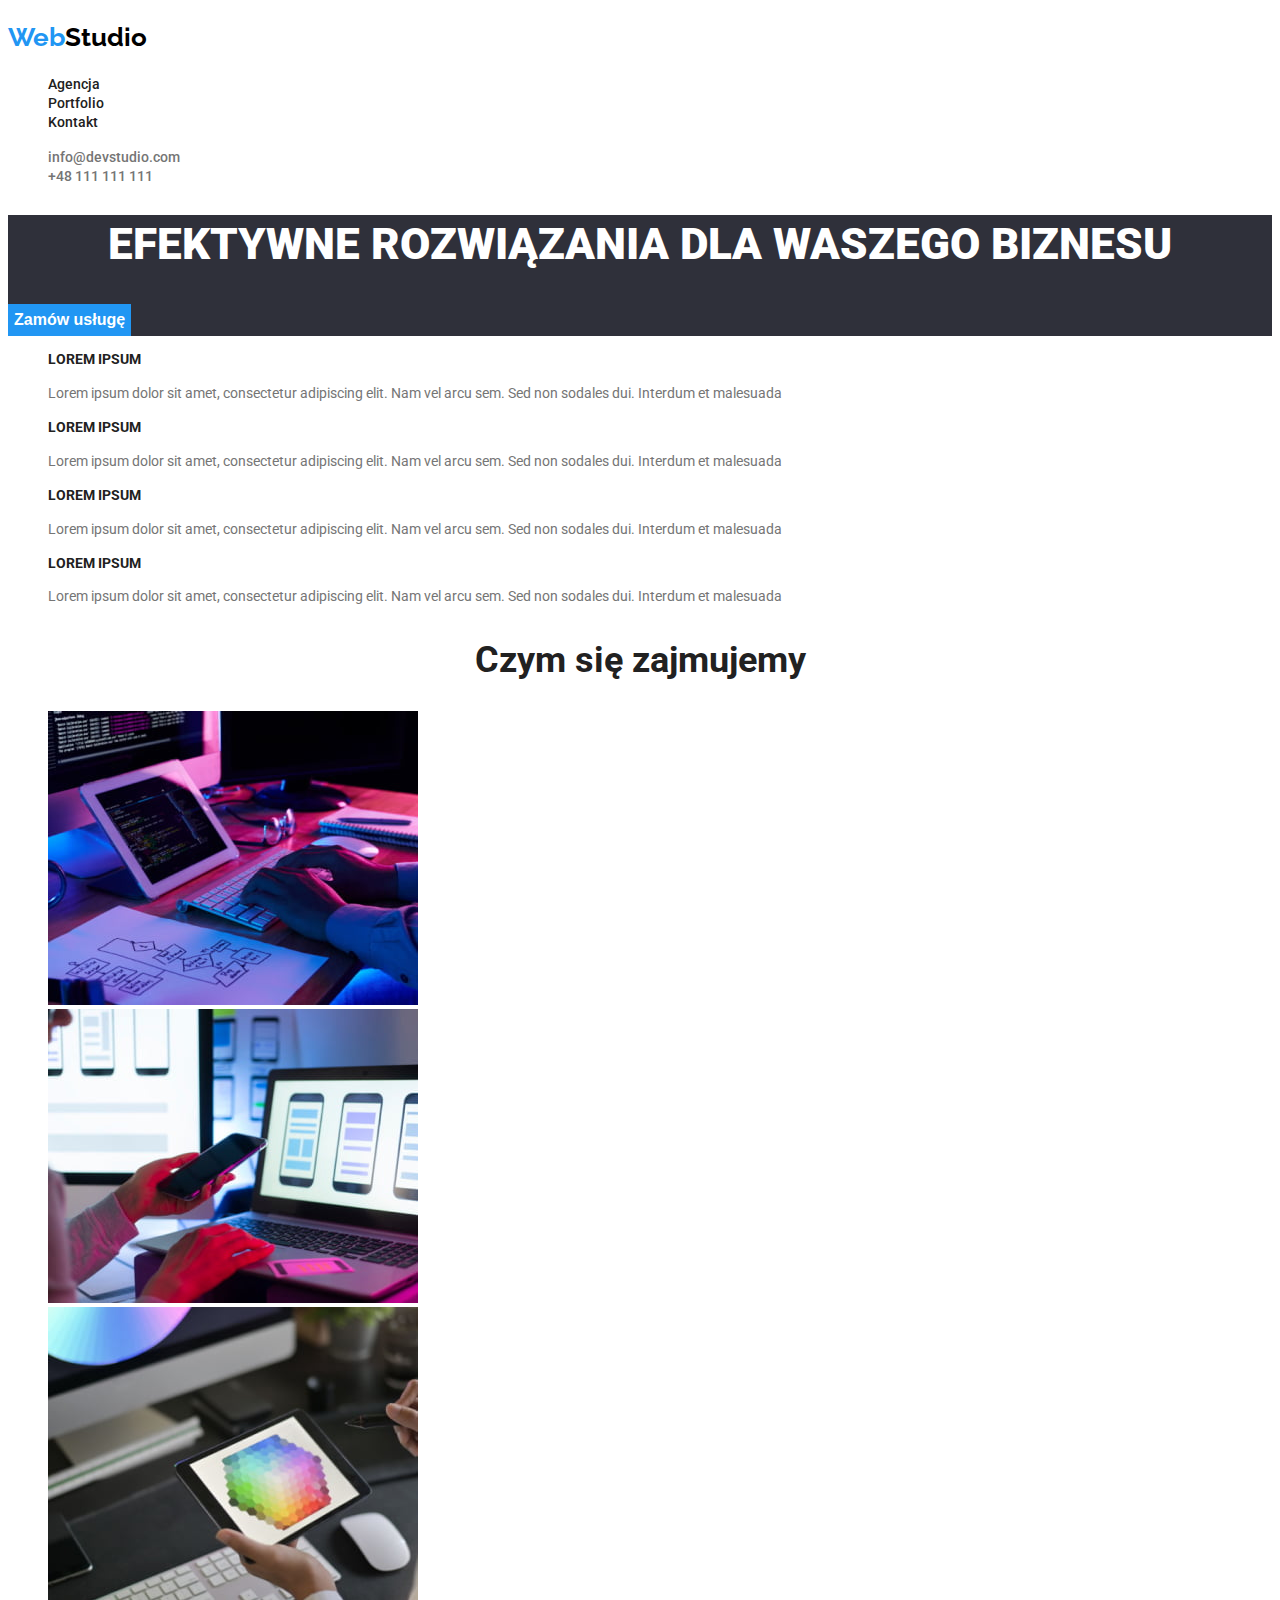
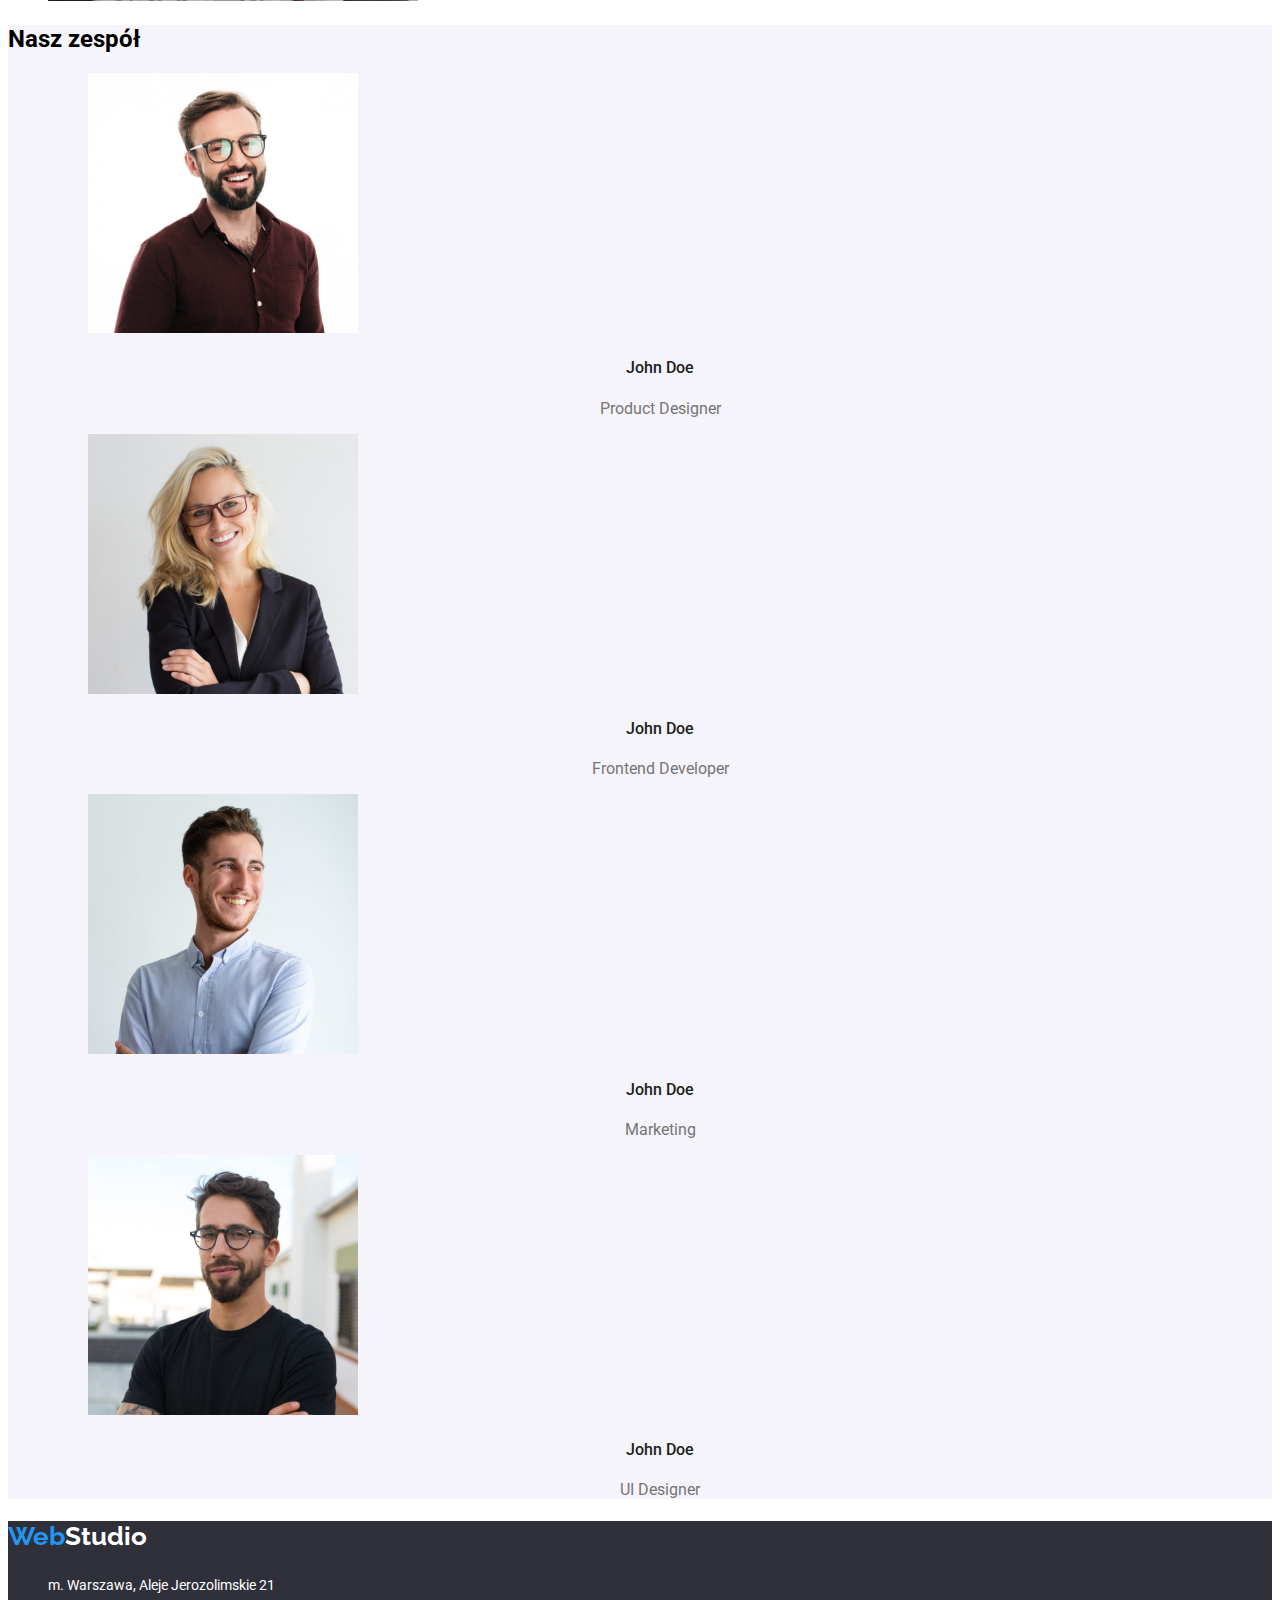
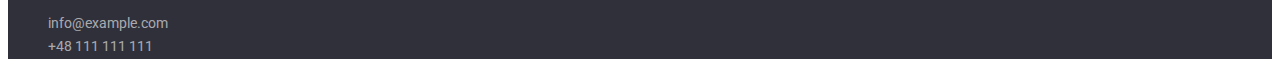
==== index.html @ e63ce758 "start" ====
<!DOCTYPE html>
<html lang="pl">
  <head>
    <meta charset="utf-8" />
    <meta http-equiv="x-ua-compatible" content="ie=edge" />
    <meta name="viewport" content="width=device-width, initial-scale=1.0" />
    <link rel="stylesheet" href="./css/styles.css" />
    <link rel="preconnect" href="https://fonts.googleapis.com" />
    <link rel="preconnect" href="https://fonts.gstatic.com" crossorigin />
    <link
      href="https://fonts.googleapis.com/css2?family=Raleway:wght@700&family=Roboto:ital,wght@0,400;0,500;0,700;0,900;1,400;1,500;1,700;1,900&display=swap"
      rel="stylesheet"
    />
    <title>WebStudio</title>
  </head>

  <body>
    <!-- Header -->
    <header>
      <a class="link" href="https://vigab.github.io/goit-markup-hw-02/">
        <h2 class="web">Web<span class="studio">Studio</span></h2>
      </a>
      <nav>
        <ul>
          <li>
            <a class="link" href="index.html">Agencja</a>
          </li>
          <li>
            <a class="link" href="portfolio.html">Portfolio</a>
          </li>
          <li>
            <a class="link" href="kontakt.html">Kontakt</a>
          </li>
        </ul>
      </nav>
      <ul>
        <li>
          <a class="contact" href="mailto:info@devstudio.com"
            >info@devstudio.com</a
          >
        </li>
        <li><a class="contact" href="tel:+48111111111">+48 111 111 111</a></li>
      </ul>
    </header>
    <main>
      <!-- Section 1 -->
      <section class="section-title">
        <h1 class="title-main">EFEKTYWNE ROZWIĄZANIA DLA WASZEGO BIZNESU</h1>
        <button type="button" class="button-main">
          <span class="button-main-text">Zamów usługę</span>
        </button>
      </section>
      <!-- Section 2 -->
      <section class="section-info">
        <ul>
          <li>
            <h3 class="lorem-title">LOREM IPSUM</h3>
            <p class="lorem-text">
              Lorem ipsum dolor sit amet, consectetur adipiscing elit. Nam vel
              arcu sem. Sed non sodales dui. Interdum et malesuada
            </p>
          </li>
          <li>
            <h3 class="lorem-title">LOREM IPSUM</h3>
            <p class="lorem-text">
              Lorem ipsum dolor sit amet, consectetur adipiscing elit. Nam vel
              arcu sem. Sed non sodales dui. Interdum et malesuada
            </p>
          </li>
          <li>
            <h3 class="lorem-title">LOREM IPSUM</h3>
            <p class="lorem-text">
              Lorem ipsum dolor sit amet, consectetur adipiscing elit. Nam vel
              arcu sem. Sed non sodales dui. Interdum et malesuada
            </p>
          </li>
          <li>
            <h3 class="lorem-title">LOREM IPSUM</h3>
            <p class="lorem-text">
              Lorem ipsum dolor sit amet, consectetur adipiscing elit. Nam vel
              arcu sem. Sed non sodales dui. Interdum et malesuada
            </p>
          </li>
        </ul>
      </section>
      <!-- Section 3 -->
      <section class="what-we-do">
        <h2 class="title-section">Czym się zajmujemy</h2>
        <ul>
          <li>
            <img
              src="./images/1up.jpg"
              alt="praca przy komputerze 1"
              width="370"
              height="294"
            />
          </li>
          <li>
            <img
              src="./images/2up.jpg"
              alt="praca przy komputerze 2"
              width="370"
              height="294"
            />
          </li>
          <li>
            <img
              src="./images/3up.jpg"
              alt="praca przy komputerze 3"
              width="370"
              height="294"
            />
          </li>
        </ul>
      </section>
      <!-- Section 4-->
      <section class="our-team">
        <h2 class="title">Nasz zespół</h2>
        <ul>
          <li>
            <figure>
              <img
                src="./images/1down.jpg"
                alt="praca przy komputerze 1"
                width="270"
                height="260"
              />
              <figcaption>
                <h4 class="name">John Doe</h4>
                <p class="occupation">Product Designer</p>
              </figcaption>
            </figure>
          </li>
          <li>
            <figure>
              <img
                src="./images/2down.jpg"
                alt="praca przy komputerze 2"
                width="270"
                height="260"
              />
              <figcaption>
                <h4 class="name">John Doe</h4>
                <p class="occupation">Frontend Developer</p>
              </figcaption>
            </figure>
          </li>
          <li>
            <figure>
              <img
                src="./images/3down.jpg"
                alt="praca przy komputerze 3"
                width="270"
                height="260"
              />
              <figcaption>
                <h4 class="name">John Doe</h4>
                <p class="occupation">Marketing</p>
              </figcaption>
            </figure>
          </li>
          <li>
            <figure>
              <img
                src="./images/4down.jpg"
                alt="praca przy komputerze 4"
                width="270"
                height="260"
              />
              <figcaption>
                <h4 class="name">John Doe</h4>
                <p class="occupation">UI Designer</p>
              </figcaption>
            </figure>
          </li>
        </ul>
      </section>
    </main>
    <!-- Footer -->
    <footer class="footer">
      <a class="link" href="https://vigab.github.io/goit-markup-hw-02/">
        <h2 class="web-foot">Web<span class="studio-foot">Studio</span></h2>
      </a>
      <address>
        <ul>
          <li>
            <p class="address-foot">m. Warszawa, Aleje Jerozolimskie 21</p>
          </li>
          <li>
            <a class="contact-foot" href="info@example.com">info@example.com</a>
          </li>
          <li>
            <a class="contact-foot" href="tel:+48111111111">+48 111 111 111</a>
          </li>
        </ul>
      </address>
    </footer>
  </body>
</html>
---- css/styles.css ----
/*all*/
body {
    font-family: 'Roboto',
            sans-serif;
    color: black;
}

:root {
    --main-blue: #2196F3;
    --lighter-black: #212121;
    --main-grey: #757575;
    --background-dark: #2F303A;
    --button-grey: #F5F4FA;
    --background-grey: #F5F4FA;

}

ul {
    list-style-type: none;
}


/*Header*/
.web,
.studio {
    font-family: Raleway, sans-serif;
    font-size: 26px;
    font-weight: 700;
    line-height: 1.19;
}

.web {
    color: var(--main-blue);
}

.studio {
    color: black;
}

.link:hover,
.link:focus {
    color: var(--main-blue);
}

.contact:hover,
.contact:focus {
    color: var(--main-blue);
}

.link,
.contact {
    text-decoration: none;
    font-weight: 500;
    font-size: 14px;
    line-height: 1.14;
}

.link {
    color: var(--lighter-black);
}

.contact {
    color: var(--main-grey);
}


/*Sections main page*/

.section-title {
    background-color: var(--background-dark);
}

.our-team {
    background-color: var(--background-grey);
}

.title-main {
    color: white;
    font-size: 44px;
    font-weight: 900;
    text-align: center;
    line-height: 1.36;
}

.button-main {
    background-color: var(--main-blue);
    cursor: pointer;
    border: 0px;
}

.button-main:hover {
    background-color: #2196F3CC;
}

.button-main-text {
    color: white;
    font-size: 16px;
    font-weight: 700;
    text-align: center;
    line-height: 1.875;
}

.lorem-title {
    font-weight: 700;
    font-size: 14px;
    text-transform: uppercase;
    color: var(--lighter-black);
    line-height: 1.14;
}

.lorem-text {
    font-size: 14px;
    color: var(--main-grey);
    line-height: 1.71;
}

.title-section {
    font-size: 36px;
    font-weight: 700;
    text-align: center;
    color: var(--lighter-black);
    line-height: 1.17;
}

.name {
    font-weight: 500;
    font-size: 16px;
    text-align: center;
    color: var(--lighter-black);
    line-height: 1.19;
}

.occupation {
    font-size: 16px;
    text-align: center;
    color: var(--main-grey);
    line-height: 1.19;
}

/* Section portfolio */

.button-portfolio {
    background-color: var(--button-grey);
    cursor: pointer;
    border: 0px;
}

.button-portfolio:hover {
    background-color: var(--main-blue);
}

.button-portfolio-text {
    font-size: 16px;
    font-weight: 500;
    line-height: 1.62;
    color: var(--lighter-black);
    text-align: center;
}

.portfolio-name {
    font-weight: 700;
    font-size: 18px;
    line-height: 2;
    color: var(--lighter-black);
}

.affiliation {
    font-size: 16px;
    line-height: 1.88;
    color: var(--main-grey);
}




/*Footer*/

.footer {
    background-color: var(--background-dark);
}

.web-foot,
.studio-foot {
    font-family: Raleway, sans-serif;
    font-size: 26px;
    font-weight: 700;
    line-height: 1.19;
}

.web-foot {
    color: var(--main-blue);
}

.studio-foot {
    color: white;
}

.address-foot {
    color: white;
}

.contact-foot:hover,
.contact-foot:focus {
    color: var(--main-blue);
}

.contact-foot {
    text-decoration: none;
    color: rgba(255, 255, 255, 0.6);
}

.address-foot,
.contact-foot {
    font-size: 14px;
    line-height: 1.71;
    font-style: normal;
}
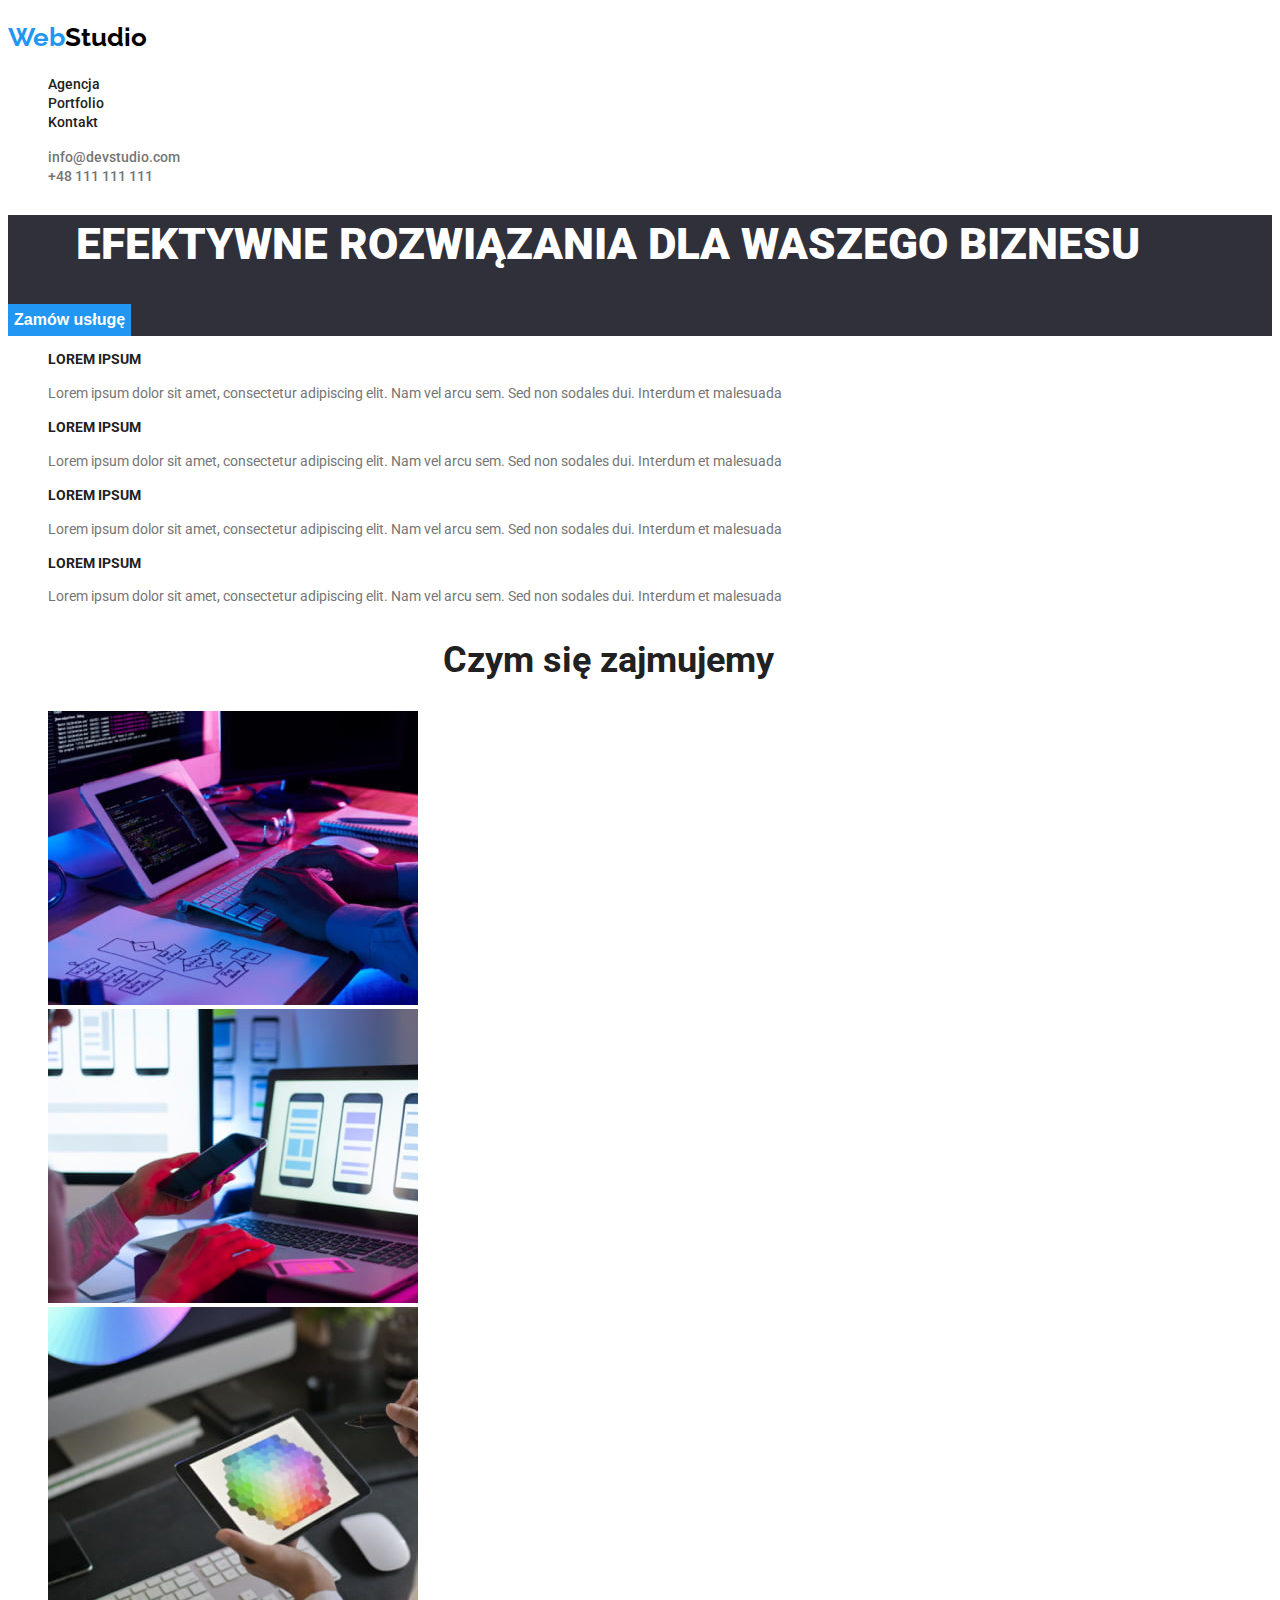
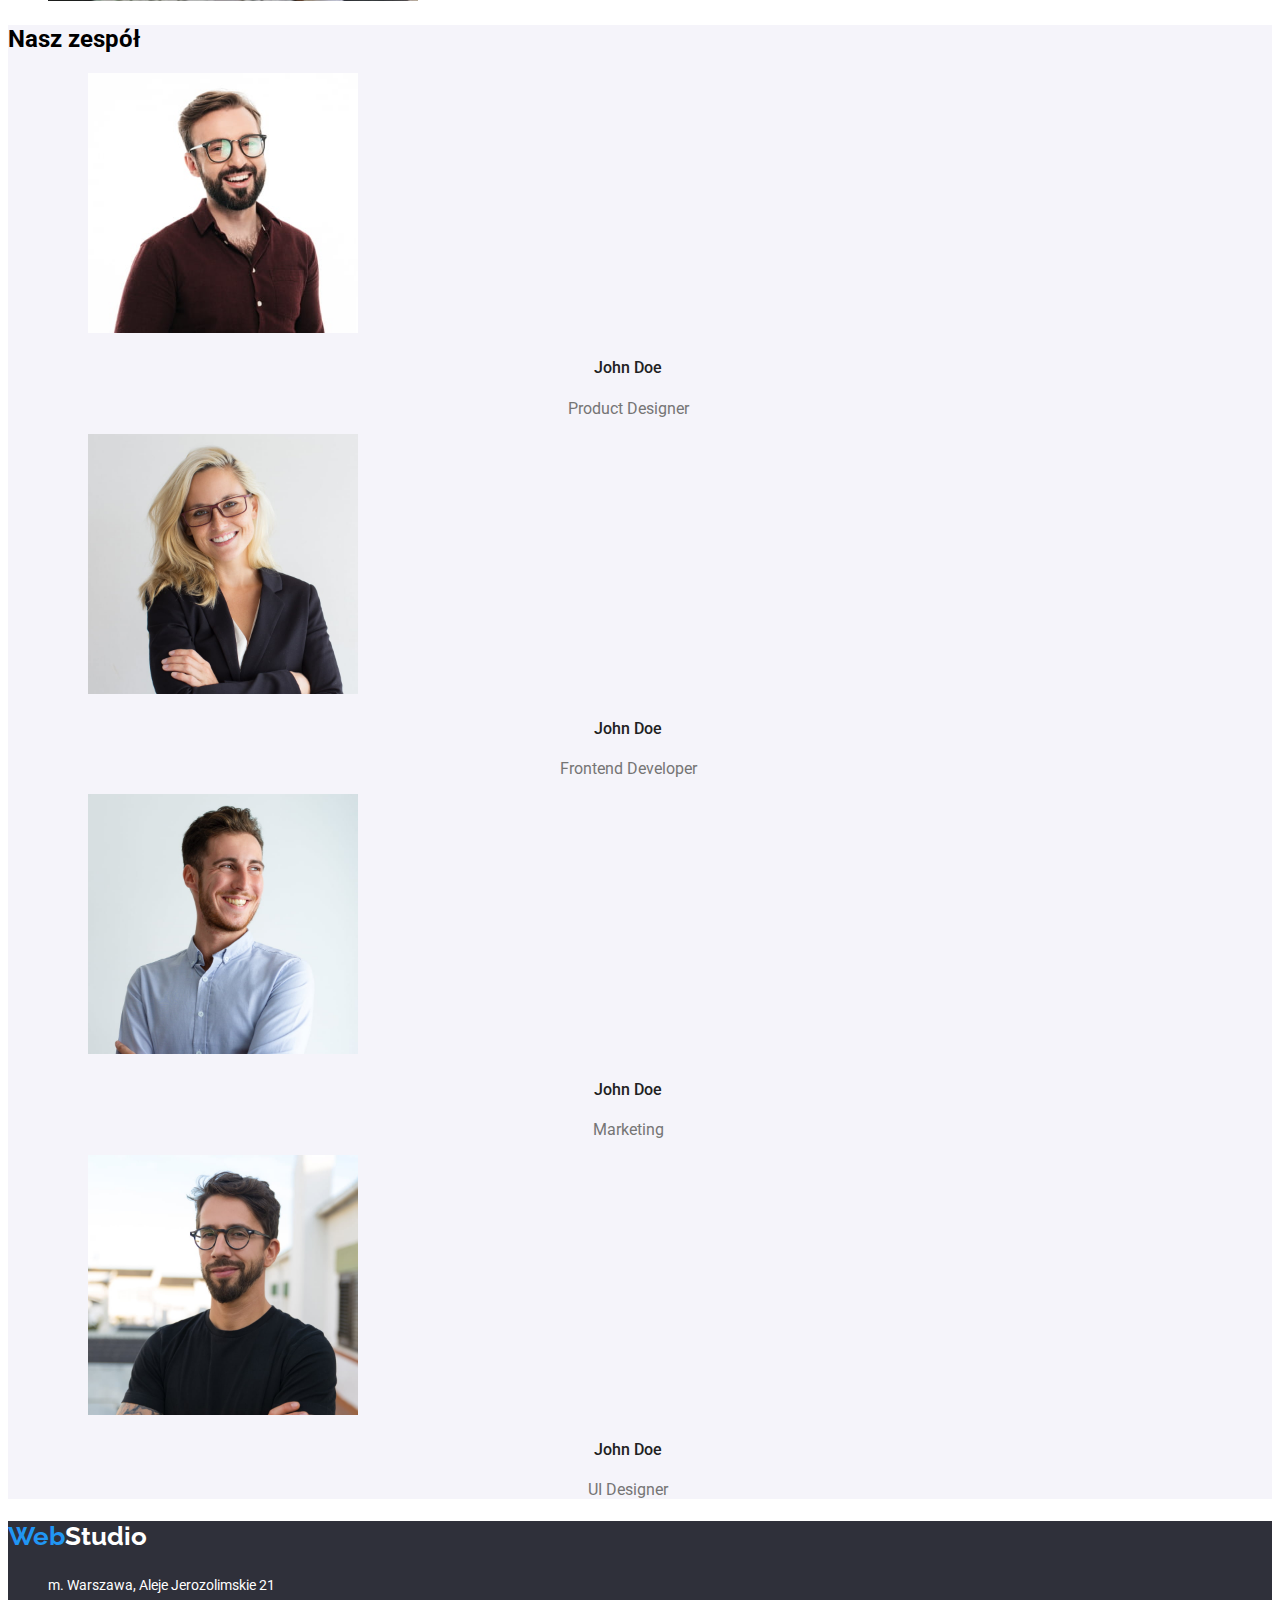
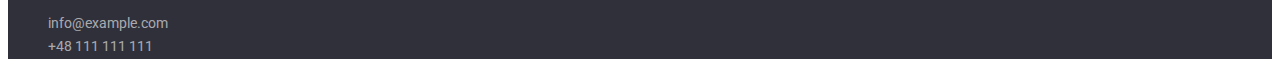
==== commit 51571ef5: "s" ====
--- a/index.html
+++ b/index.html
@@ -16,184 +16,202 @@
 
   <body>
     <!-- Header -->
-    <header>
-      <a class="link" href="https://vigab.github.io/goit-markup-hw-02/">
-        <h2 class="web">Web<span class="studio">Studio</span></h2>
-      </a>
-      <nav>
+    <header class="header">
+      <div class="container">
+        <a class="link" href="https://vigab.github.io/goit-markup-hw-03/">
+          <h2 class="web">Web<span class="studio">Studio</span></h2>
+        </a>
+        <nav class="navigation">
+          <ul>
+            <li>
+              <a class="link" href="index.html">Agencja</a>
+            </li>
+            <li>
+              <a class="link" href="portfolio.html">Portfolio</a>
+            </li>
+            <li>
+              <a class="link" href="kontakt.html">Kontakt</a>
+            </li>
+          </ul>
+        </nav>
         <ul>
           <li>
-            <a class="link" href="index.html">Agencja</a>
+            <a class="contact" href="mailto:info@devstudio.com"
+              >info@devstudio.com</a
+            >
           </li>
           <li>
-            <a class="link" href="portfolio.html">Portfolio</a>
-          </li>
-          <li>
-            <a class="link" href="kontakt.html">Kontakt</a>
+            <a class="contact" href="tel:+48111111111">+48 111 111 111</a>
           </li>
         </ul>
-      </nav>
-      <ul>
-        <li>
-          <a class="contact" href="mailto:info@devstudio.com"
-            >info@devstudio.com</a
-          >
-        </li>
-        <li><a class="contact" href="tel:+48111111111">+48 111 111 111</a></li>
-      </ul>
+      </div>
     </header>
     <main>
       <!-- Section 1 -->
-      <section class="section-title">
-        <h1 class="title-main">EFEKTYWNE ROZWIĄZANIA DLA WASZEGO BIZNESU</h1>
-        <button type="button" class="button-main">
-          <span class="button-main-text">Zamów usługę</span>
-        </button>
+      <section class="section-title section">
+        <div class="container">
+          <h1 class="title-main">EFEKTYWNE ROZWIĄZANIA DLA WASZEGO BIZNESU</h1>
+          <button type="button" class="button-main">
+            <span class="button-main-text">Zamów usługę</span>
+          </button>
+        </div>
       </section>
       <!-- Section 2 -->
-      <section class="section-info">
-        <ul>
-          <li>
-            <h3 class="lorem-title">LOREM IPSUM</h3>
-            <p class="lorem-text">
-              Lorem ipsum dolor sit amet, consectetur adipiscing elit. Nam vel
-              arcu sem. Sed non sodales dui. Interdum et malesuada
-            </p>
-          </li>
-          <li>
-            <h3 class="lorem-title">LOREM IPSUM</h3>
-            <p class="lorem-text">
-              Lorem ipsum dolor sit amet, consectetur adipiscing elit. Nam vel
-              arcu sem. Sed non sodales dui. Interdum et malesuada
-            </p>
-          </li>
-          <li>
-            <h3 class="lorem-title">LOREM IPSUM</h3>
-            <p class="lorem-text">
-              Lorem ipsum dolor sit amet, consectetur adipiscing elit. Nam vel
-              arcu sem. Sed non sodales dui. Interdum et malesuada
-            </p>
-          </li>
-          <li>
-            <h3 class="lorem-title">LOREM IPSUM</h3>
-            <p class="lorem-text">
-              Lorem ipsum dolor sit amet, consectetur adipiscing elit. Nam vel
-              arcu sem. Sed non sodales dui. Interdum et malesuada
-            </p>
-          </li>
-        </ul>
+      <section class="section-info section">
+        <div class="container">
+          <ul>
+            <li>
+              <h3 class="lorem-title">LOREM IPSUM</h3>
+              <p class="lorem-text">
+                Lorem ipsum dolor sit amet, consectetur adipiscing elit. Nam vel
+                arcu sem. Sed non sodales dui. Interdum et malesuada
+              </p>
+            </li>
+            <li>
+              <h3 class="lorem-title">LOREM IPSUM</h3>
+              <p class="lorem-text">
+                Lorem ipsum dolor sit amet, consectetur adipiscing elit. Nam vel
+                arcu sem. Sed non sodales dui. Interdum et malesuada
+              </p>
+            </li>
+            <li>
+              <h3 class="lorem-title">LOREM IPSUM</h3>
+              <p class="lorem-text">
+                Lorem ipsum dolor sit amet, consectetur adipiscing elit. Nam vel
+                arcu sem. Sed non sodales dui. Interdum et malesuada
+              </p>
+            </li>
+            <li>
+              <h3 class="lorem-title">LOREM IPSUM</h3>
+              <p class="lorem-text">
+                Lorem ipsum dolor sit amet, consectetur adipiscing elit. Nam vel
+                arcu sem. Sed non sodales dui. Interdum et malesuada
+              </p>
+            </li>
+          </ul>
+        </div>
       </section>
       <!-- Section 3 -->
-      <section class="what-we-do">
-        <h2 class="title-section">Czym się zajmujemy</h2>
-        <ul>
-          <li>
-            <img
-              src="./images/1up.jpg"
-              alt="praca przy komputerze 1"
-              width="370"
-              height="294"
-            />
-          </li>
-          <li>
-            <img
-              src="./images/2up.jpg"
-              alt="praca przy komputerze 2"
-              width="370"
-              height="294"
-            />
-          </li>
-          <li>
-            <img
-              src="./images/3up.jpg"
-              alt="praca przy komputerze 3"
-              width="370"
-              height="294"
-            />
-          </li>
-        </ul>
+      <section class="what-we-do section">
+        <div class="container">
+          <h2 class="title-section">Czym się zajmujemy</h2>
+          <ul>
+            <li>
+              <img
+                src="./images/1up.jpg"
+                alt="praca przy komputerze 1"
+                width="370"
+                height="294"
+              />
+            </li>
+            <li>
+              <img
+                src="./images/2up.jpg"
+                alt="praca przy komputerze 2"
+                width="370"
+                height="294"
+              />
+            </li>
+            <li>
+              <img
+                src="./images/3up.jpg"
+                alt="praca przy komputerze 3"
+                width="370"
+                height="294"
+              />
+            </li>
+          </ul>
+        </div>
       </section>
       <!-- Section 4-->
-      <section class="our-team">
-        <h2 class="title">Nasz zespół</h2>
-        <ul>
-          <li>
-            <figure>
-              <img
-                src="./images/1down.jpg"
-                alt="praca przy komputerze 1"
-                width="270"
-                height="260"
-              />
-              <figcaption>
-                <h4 class="name">John Doe</h4>
-                <p class="occupation">Product Designer</p>
-              </figcaption>
-            </figure>
-          </li>
-          <li>
-            <figure>
-              <img
-                src="./images/2down.jpg"
-                alt="praca przy komputerze 2"
-                width="270"
-                height="260"
-              />
-              <figcaption>
-                <h4 class="name">John Doe</h4>
-                <p class="occupation">Frontend Developer</p>
-              </figcaption>
-            </figure>
-          </li>
-          <li>
-            <figure>
-              <img
-                src="./images/3down.jpg"
-                alt="praca przy komputerze 3"
-                width="270"
-                height="260"
-              />
-              <figcaption>
-                <h4 class="name">John Doe</h4>
-                <p class="occupation">Marketing</p>
-              </figcaption>
-            </figure>
-          </li>
-          <li>
-            <figure>
-              <img
-                src="./images/4down.jpg"
-                alt="praca przy komputerze 4"
-                width="270"
-                height="260"
-              />
-              <figcaption>
-                <h4 class="name">John Doe</h4>
-                <p class="occupation">UI Designer</p>
-              </figcaption>
-            </figure>
-          </li>
-        </ul>
+      <section class="our-team section">
+        <div class="container">
+          <h2 class="title">Nasz zespół</h2>
+          <ul>
+            <li>
+              <figure>
+                <img
+                  src="./images/1down.jpg"
+                  alt="praca przy komputerze 1"
+                  width="270"
+                  height="260"
+                />
+                <figcaption>
+                  <h4 class="name">John Doe</h4>
+                  <p class="occupation">Product Designer</p>
+                </figcaption>
+              </figure>
+            </li>
+            <li>
+              <figure>
+                <img
+                  src="./images/2down.jpg"
+                  alt="praca przy komputerze 2"
+                  width="270"
+                  height="260"
+                />
+                <figcaption>
+                  <h4 class="name">John Doe</h4>
+                  <p class="occupation">Frontend Developer</p>
+                </figcaption>
+              </figure>
+            </li>
+            <li>
+              <figure>
+                <img
+                  src="./images/3down.jpg"
+                  alt="praca przy komputerze 3"
+                  width="270"
+                  height="260"
+                />
+                <figcaption>
+                  <h4 class="name">John Doe</h4>
+                  <p class="occupation">Marketing</p>
+                </figcaption>
+              </figure>
+            </li>
+            <li>
+              <figure>
+                <img
+                  src="./images/4down.jpg"
+                  alt="praca przy komputerze 4"
+                  width="270"
+                  height="260"
+                />
+                <figcaption>
+                  <h4 class="name">John Doe</h4>
+                  <p class="occupation">UI Designer</p>
+                </figcaption>
+              </figure>
+            </li>
+          </ul>
+        </div>
       </section>
     </main>
     <!-- Footer -->
     <footer class="footer">
-      <a class="link" href="https://vigab.github.io/goit-markup-hw-02/">
-        <h2 class="web-foot">Web<span class="studio-foot">Studio</span></h2>
-      </a>
-      <address>
-        <ul>
-          <li>
-            <p class="address-foot">m. Warszawa, Aleje Jerozolimskie 21</p>
-          </li>
-          <li>
-            <a class="contact-foot" href="info@example.com">info@example.com</a>
-          </li>
-          <li>
-            <a class="contact-foot" href="tel:+48111111111">+48 111 111 111</a>
-          </li>
-        </ul>
-      </address>
+      <div class="container">
+        <a class="link" href="https://vigab.github.io/goit-markup-hw-03/">
+          <h2 class="web-foot">Web<span class="studio-foot">Studio</span></h2>
+        </a>
+        <address>
+          <ul>
+            <li>
+              <p class="address-foot">m. Warszawa, Aleje Jerozolimskie 21</p>
+            </li>
+            <li>
+              <a class="contact-foot" href="info@example.com"
+                >info@example.com</a
+              >
+            </li>
+            <li>
+              <a class="contact-foot" href="tel:+48111111111"
+                >+48 111 111 111</a
+              >
+            </li>
+          </ul>
+        </address>
+      </div>
     </footer>
   </body>
 </html>
--- a/css/styles.css
+++ b/css/styles.css
@@ -19,6 +19,9 @@
     list-style-type: none;
 }
 
+.container {
+    width: 1200px;
+}
 
 /*Header*/
 .web,
@@ -92,6 +95,7 @@
     background-color: #2196F3CC;
 }
 
+
 .button-main-text {
     color: white;
     font-size: 16px;
@@ -149,6 +153,10 @@
     background-color: var(--main-blue);
 }
 
+.button-portfolio:hover > span {
+    color: white;
+}
+
 .button-portfolio-text {
     font-size: 16px;
     font-weight: 500;
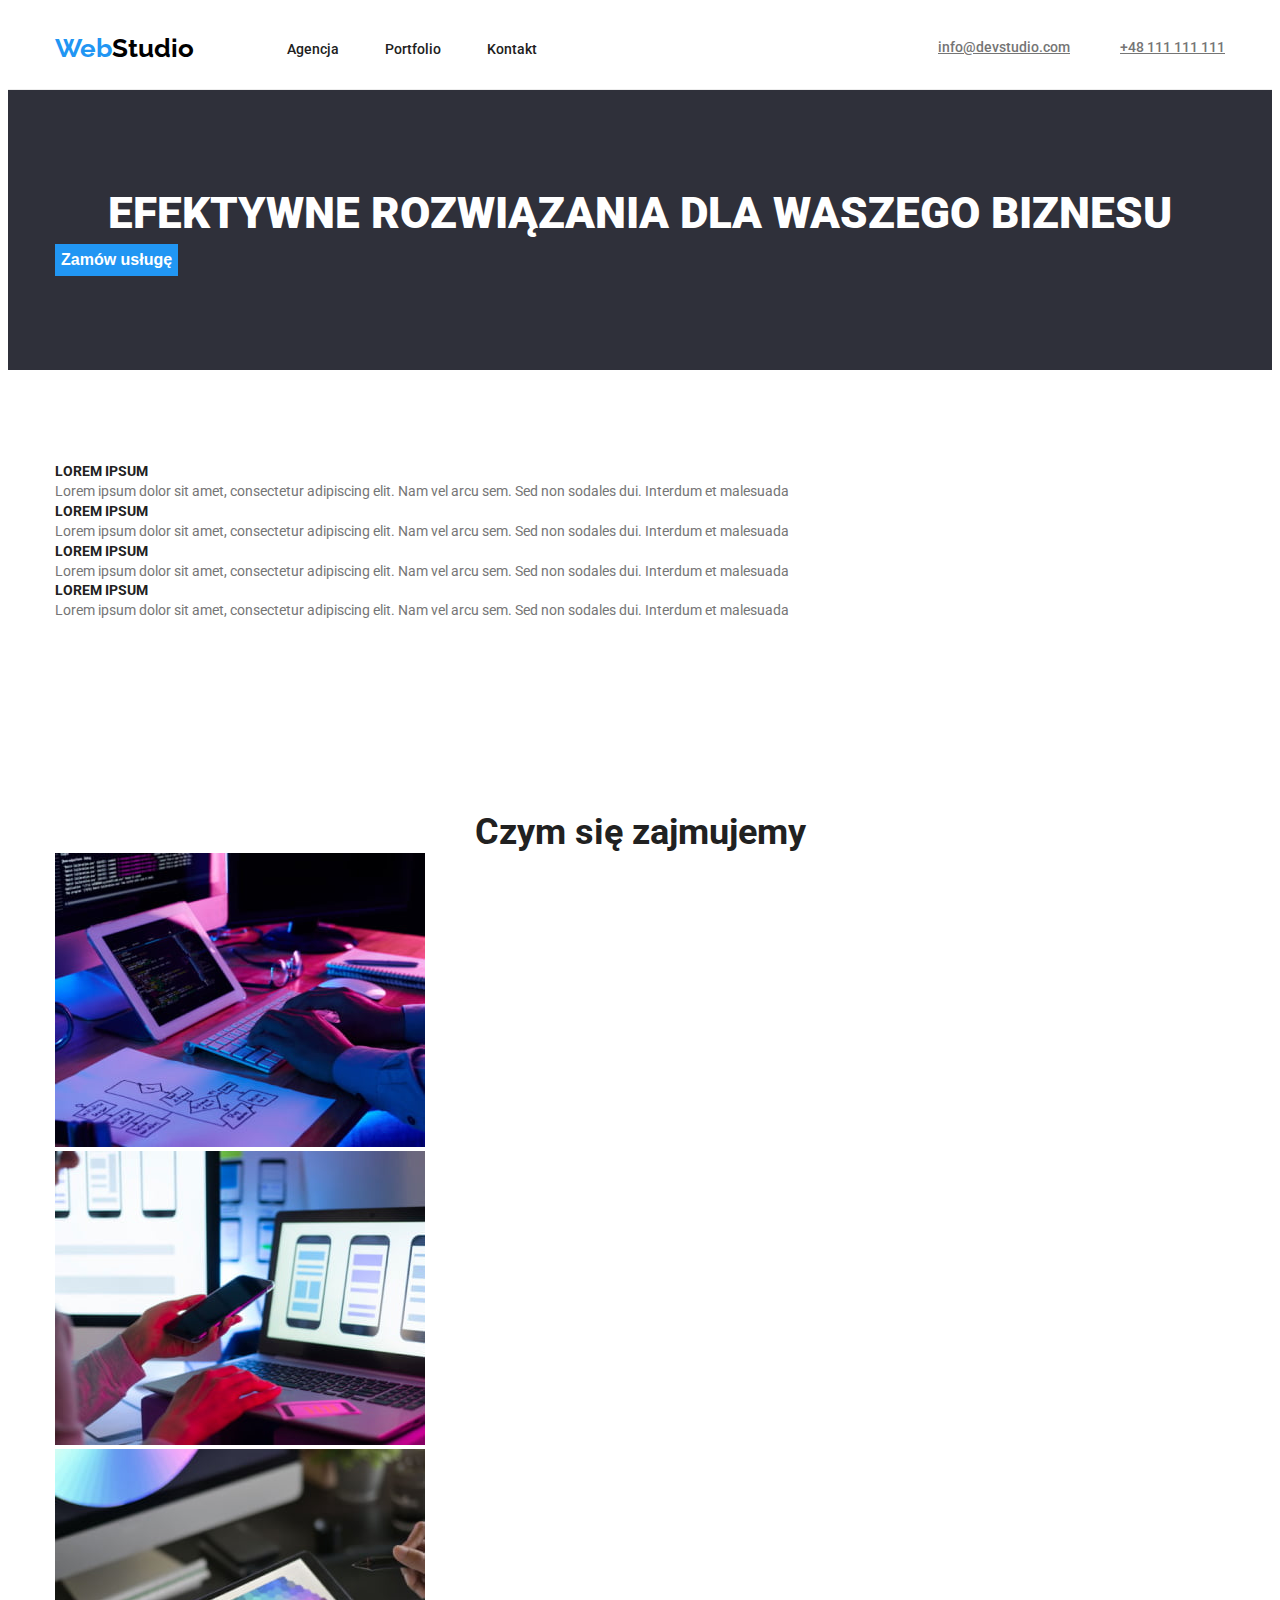
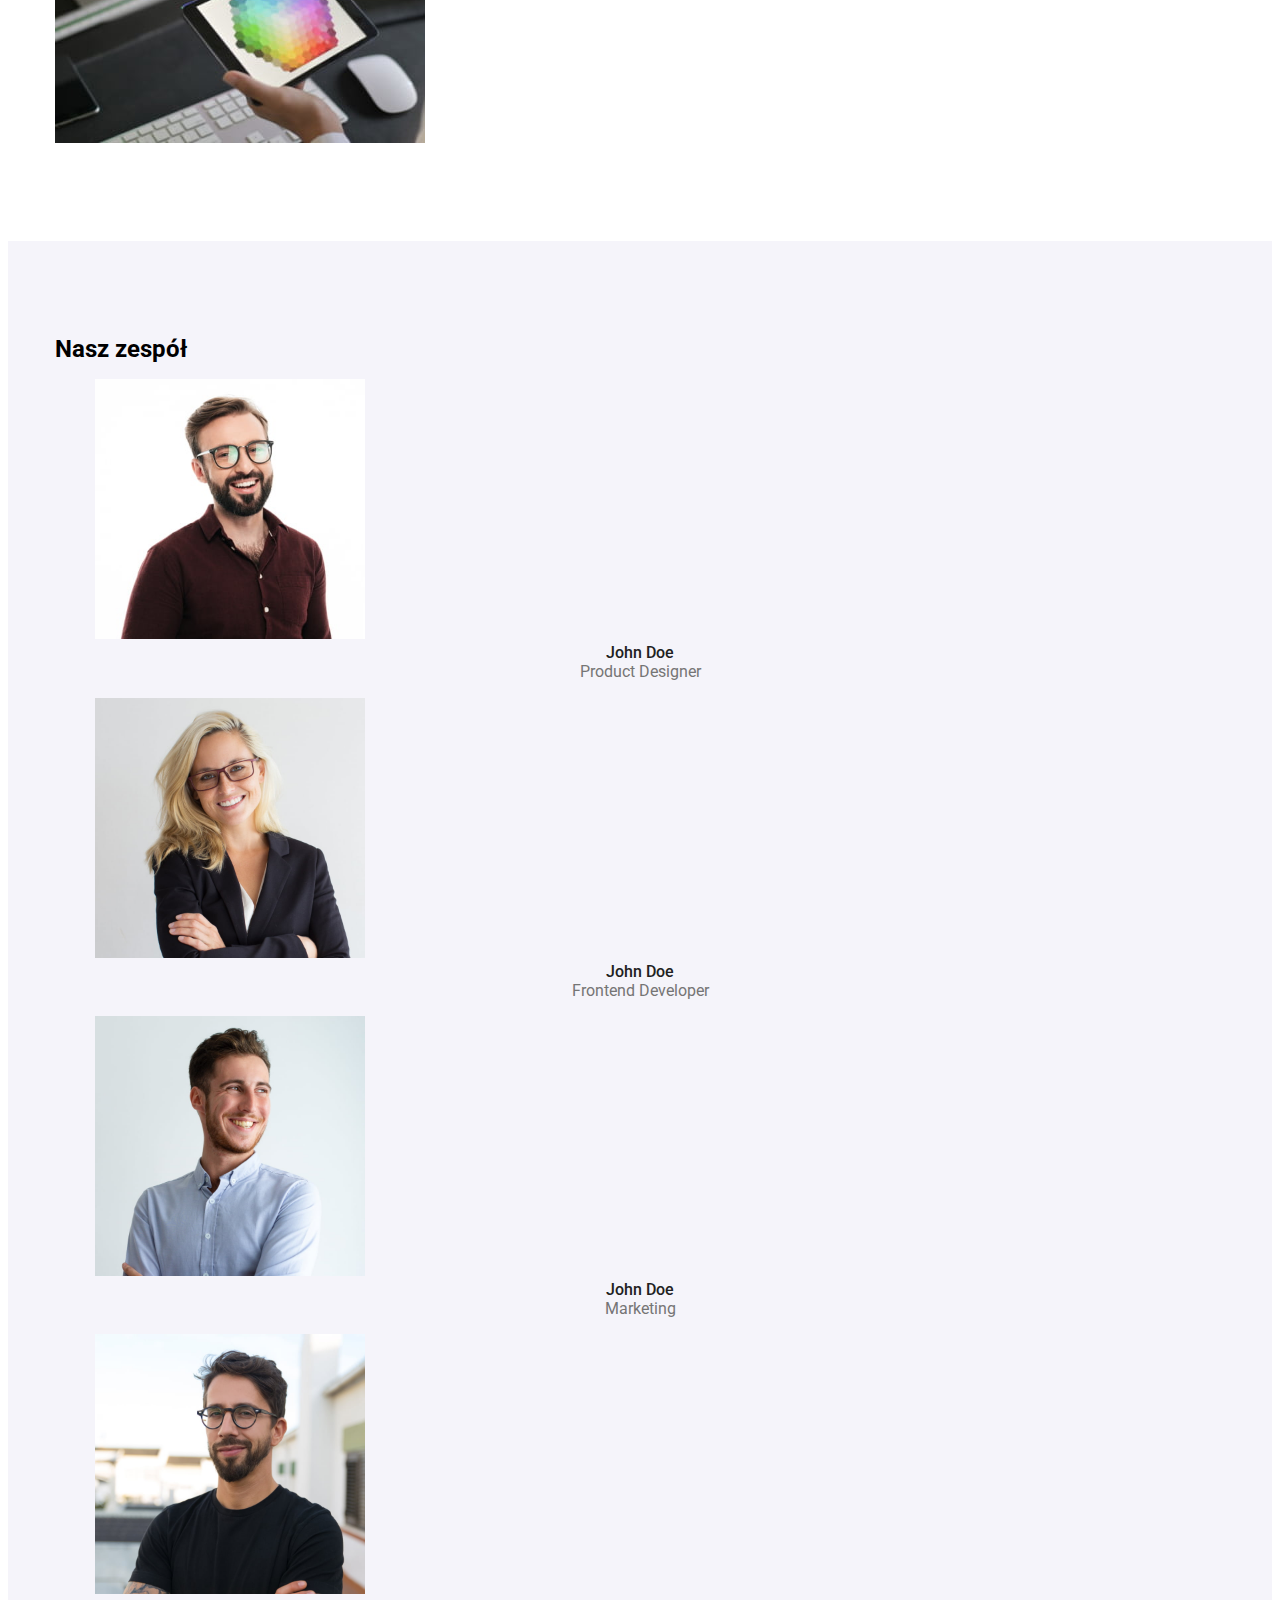
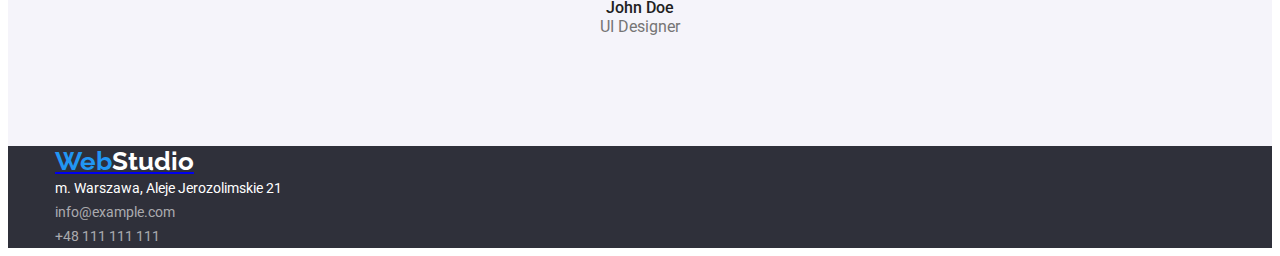
==== commit c5b2eacd: "learning flex" ====
--- a/index.html
+++ b/index.html
@@ -18,32 +18,42 @@
     <!-- Header -->
     <header class="header">
       <div class="container">
-        <a class="link" href="https://vigab.github.io/goit-markup-hw-03/">
-          <h2 class="web">Web<span class="studio">Studio</span></h2>
-        </a>
-        <nav class="navigation">
-          <ul>
-            <li>
-              <a class="link" href="index.html">Agencja</a>
-            </li>
-            <li>
-              <a class="link" href="portfolio.html">Portfolio</a>
-            </li>
-            <li>
-              <a class="link" href="kontakt.html">Kontakt</a>
-            </li>
-          </ul>
-        </nav>
-        <ul>
-          <li>
-            <a class="contact" href="mailto:info@devstudio.com"
-              >info@devstudio.com</a
+        <div class="header-menu">
+          <div class="header-menu-items">
+            <a
+              class="link-webstudio"
+              href="https://vigab.github.io/goit-markup-hw-03/"
             >
-          </li>
-          <li>
-            <a class="contact" href="tel:+48111111111">+48 111 111 111</a>
-          </li>
-        </ul>
+              <h2 class="web">Web<span class="studio">Studio</span></h2>
+            </a>
+            <nav>
+              <ul class="header-menu-items-nav">
+                <li>
+                  <a class="header-menu-items-nav-link" href="index.html">Agencja</a>
+                </li>
+                <li>
+                  <a class="header-menu-items-nav-link" href="portfolio.html">Portfolio</a>
+                </li>
+                <li>
+                  <a class="header-menu-items-nav-link" href="kontakt.html">Kontakt</a>
+                </li>
+              </ul>
+              </div>
+            </nav>
+            <ul class="header-menu-items-contact">
+              <li>
+                <a class="header-menu-items-contact-link" href="mailto:info@devstudio.com"
+                  >info@devstudio.com</a
+                >
+              </li>
+              <li>
+                <a class="header-menu-items-contact-link" href="tel:+48111111111"
+                  >+48 111 111 111</a
+                >
+              </li>
+            </ul>
+          
+        </div>
       </div>
     </header>
     <main>
--- a/css/styles.css
+++ b/css/styles.css
@@ -15,15 +15,77 @@
 
 }
 
+*,
+*::before,
+*::after {
+  box-sizing: border-box;
+}
+
+h1,
+h2,
+h3,
+h4,
+h5,
+h6,
+p,
+ul {
+    margin: 0;
+    padding: 0;
+}
+
 ul {
     list-style-type: none;
 }
 
 .container {
-    width: 1200px;
+    max-width: 1200px;
+    margin: 0 auto;
+    padding: 0 15px;
+}
+
+.section {
+    padding-top: 94px;
+    padding-bottom: 94px;
 }
 
 /*Header*/
+
+.header {
+    border-bottom: 1px solid #ececec;
+    background-color: #fff;
+    padding: 25px 0;
+}
+
+.header-menu {
+    display: flex;
+    justify-content: space-between;
+    flex-wrap: wrap;
+    align-items: center;
+}
+
+.header-menu-items {
+    display: flex;
+    flex-wrap: wrap;
+    align-items: center;
+    list-style: none;
+}
+
+.header-menu-items-nav {
+    display: flex;
+    flex-wrap: wrap;
+    align-items: center;
+    list-style: none;
+    margin-left: -46px;
+}
+
+.header-menu-items-contact {
+    display: flex;
+    flex-wrap: wrap;
+    align-items: center;
+    list-style: none;
+    margin-left: -50px;
+}
+
 .web,
 .studio {
     font-family: Raleway, sans-serif;
@@ -32,6 +94,10 @@
     line-height: 1.19;
 }
 
+.link-webstudio {
+    margin-right: 93px;
+}
+
 .web {
     color: var(--main-blue);
 }
@@ -40,30 +106,33 @@
     color: black;
 }
 
-.link:hover,
-.link:focus {
-    color: var(--main-blue);
-}
-
-.contact:hover,
-.contact:focus {
-    color: var(--main-blue);
-}
-
-.link,
-.contact {
+.header-menu-items-nav-link:hover,
+.header-menu-items-nav-link:focus {
+    color: var(--main-blue);
+}
+
+.header-menu-items-contact-link:hover,
+.header-menu-items-contact-link:focus {
+    color: var(--main-blue);
+}
+
+.header-menu-items-nav-link,
+.header-menu-items-contact,
+.link-webstudio {
     text-decoration: none;
     font-weight: 500;
     font-size: 14px;
     line-height: 1.14;
 }
 
-.link {
-    color: var(--lighter-black);
-}
-
-.contact {
-    color: var(--main-grey);
+.header-menu-items-nav-link {
+    color: var(--lighter-black);
+    margin-left: 46px;
+}
+
+.header-menu-items-contact-link {
+    color: var(--main-grey);
+    margin-left: 50px;
 }
 
 
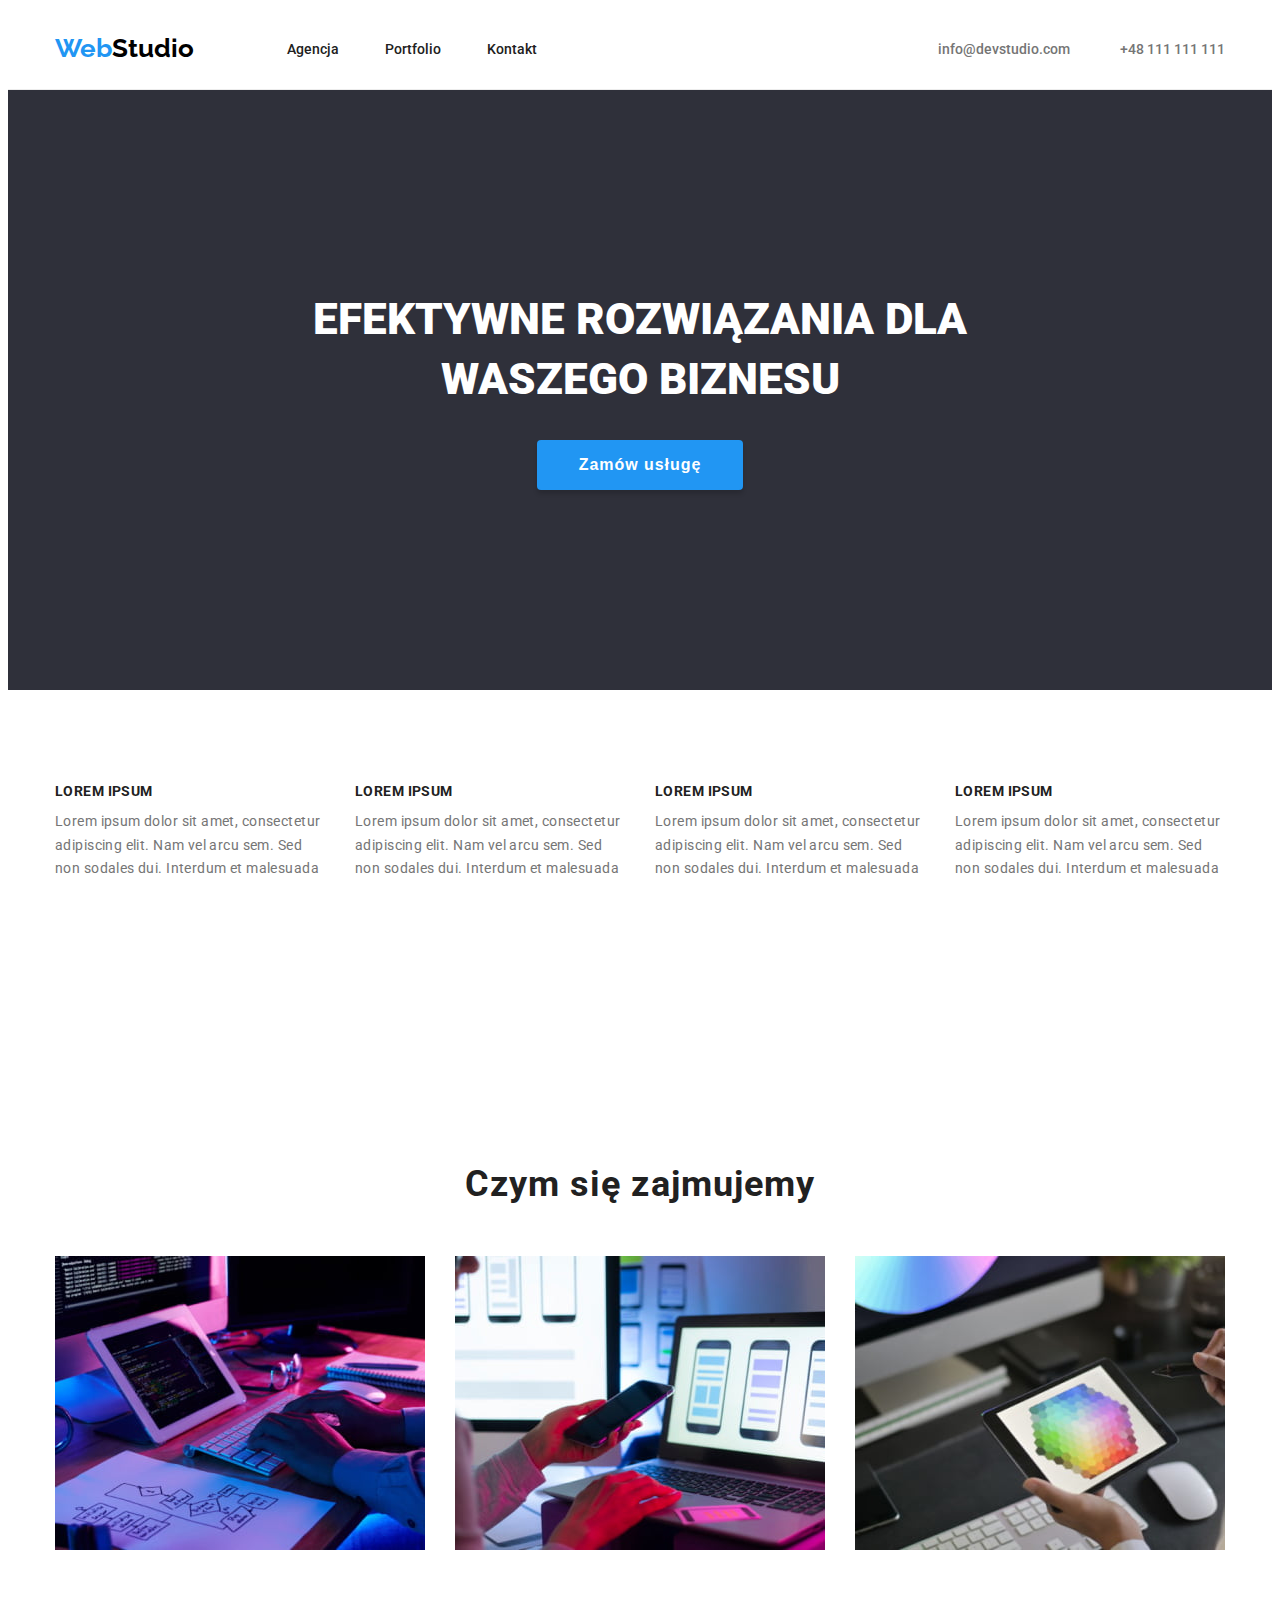
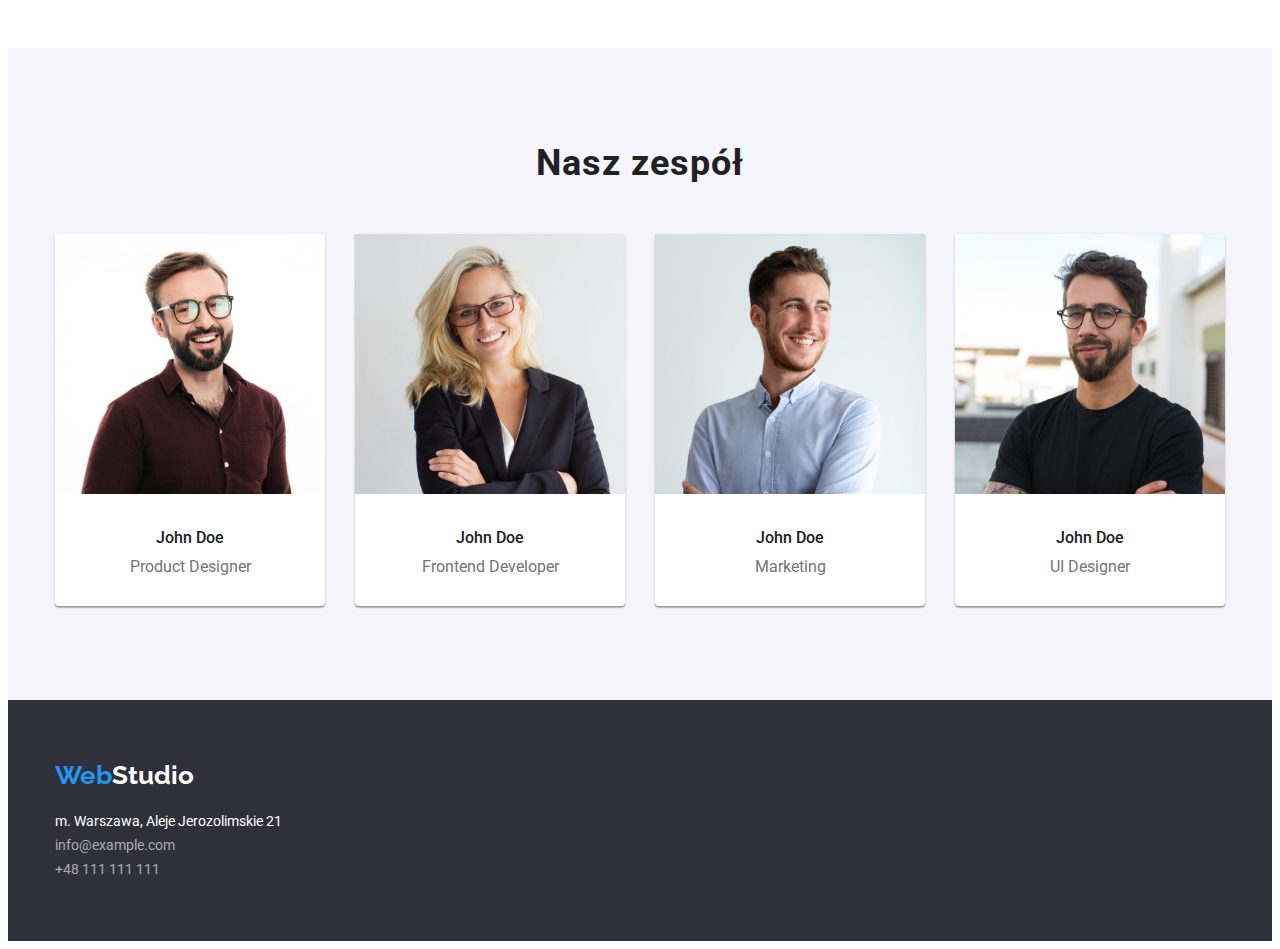
==== commit 6f32ea50: "done" ====
--- a/index.html
+++ b/index.html
@@ -52,7 +52,6 @@
                 >
               </li>
             </ul>
-          
         </div>
       </div>
     </header>
@@ -61,39 +60,38 @@
       <section class="section-title section">
         <div class="container">
           <h1 class="title-main">EFEKTYWNE ROZWIĄZANIA DLA WASZEGO BIZNESU</h1>
-          <button type="button" class="button-main">
-            <span class="button-main-text">Zamów usługę</span>
+          <button type="button" class="button-main">Zamów usługę
           </button>
         </div>
       </section>
       <!-- Section 2 -->
-      <section class="section-info section">
-        <div class="container">
-          <ul>
-            <li>
-              <h3 class="lorem-title">LOREM IPSUM</h3>
-              <p class="lorem-text">
-                Lorem ipsum dolor sit amet, consectetur adipiscing elit. Nam vel
-                arcu sem. Sed non sodales dui. Interdum et malesuada
-              </p>
-            </li>
-            <li>
-              <h3 class="lorem-title">LOREM IPSUM</h3>
-              <p class="lorem-text">
-                Lorem ipsum dolor sit amet, consectetur adipiscing elit. Nam vel
-                arcu sem. Sed non sodales dui. Interdum et malesuada
-              </p>
-            </li>
-            <li>
-              <h3 class="lorem-title">LOREM IPSUM</h3>
-              <p class="lorem-text">
-                Lorem ipsum dolor sit amet, consectetur adipiscing elit. Nam vel
-                arcu sem. Sed non sodales dui. Interdum et malesuada
-              </p>
-            </li>
-            <li>
-              <h3 class="lorem-title">LOREM IPSUM</h3>
-              <p class="lorem-text">
+      <section class="section">
+        <div class="container">
+          <ul class="section-info">
+            <li class="section-info-container">
+              <h3 class="section-info-title">LOREM IPSUM</h3>
+              <p class="section-info-title-text">
+                Lorem ipsum dolor sit amet, consectetur adipiscing elit. Nam vel
+                arcu sem. Sed non sodales dui. Interdum et malesuada
+              </p>
+            </li>
+            <li class="section-info-container">
+              <h3 class="section-info-title">LOREM IPSUM</h3>
+              <p class="section-info-title-text">
+                Lorem ipsum dolor sit amet, consectetur adipiscing elit. Nam vel
+                arcu sem. Sed non sodales dui. Interdum et malesuada
+              </p>
+            </li>
+            <li class="section-info-container">
+              <h3 class="section-info-title">LOREM IPSUM</h3>
+              <p class="section-info-title-text">
+                Lorem ipsum dolor sit amet, consectetur adipiscing elit. Nam vel
+                arcu sem. Sed non sodales dui. Interdum et malesuada
+              </p>
+            </li>
+            <li class="section-info-container">
+              <h3 class="section-info-title">LOREM IPSUM</h3>
+              <p class="section-info-title-text">
                 Lorem ipsum dolor sit amet, consectetur adipiscing elit. Nam vel
                 arcu sem. Sed non sodales dui. Interdum et malesuada
               </p>
@@ -102,11 +100,11 @@
         </div>
       </section>
       <!-- Section 3 -->
-      <section class="what-we-do section">
+      <section class="section">
         <div class="container">
           <h2 class="title-section">Czym się zajmujemy</h2>
-          <ul>
-            <li>
+          <ul class="title-section-list">
+            <li class="title-section-list-item">
               <img
                 src="./images/1up.jpg"
                 alt="praca przy komputerze 1"
@@ -114,7 +112,7 @@
                 height="294"
               />
             </li>
-            <li>
+            <li class="title-section-list-item">
               <img
                 src="./images/2up.jpg"
                 alt="praca przy komputerze 2"
@@ -122,7 +120,7 @@
                 height="294"
               />
             </li>
-            <li>
+            <li class="title-section-list-item">
               <img
                 src="./images/3up.jpg"
                 alt="praca przy komputerze 3"
@@ -136,10 +134,10 @@
       <!-- Section 4-->
       <section class="our-team section">
         <div class="container">
-          <h2 class="title">Nasz zespół</h2>
-          <ul>
-            <li>
-              <figure>
+          <h2 class="title-section">Nasz zespół</h2>
+          <ul class="our-team-list">
+            <li class="our-team-list-item">
+              <figure class="our-team-image">
                 <img
                   src="./images/1down.jpg"
                   alt="praca przy komputerze 1"
@@ -152,8 +150,8 @@
                 </figcaption>
               </figure>
             </li>
-            <li>
-              <figure>
+            <li class="our-team-list-item">
+              <figure class="our-team-image">
                 <img
                   src="./images/2down.jpg"
                   alt="praca przy komputerze 2"
@@ -166,8 +164,8 @@
                 </figcaption>
               </figure>
             </li>
-            <li>
-              <figure>
+            <li class="our-team-list-item">
+              <figure class="our-team-image">
                 <img
                   src="./images/3down.jpg"
                   alt="praca przy komputerze 3"
@@ -180,8 +178,8 @@
                 </figcaption>
               </figure>
             </li>
-            <li>
-              <figure>
+            <li class="our-team-list-item">
+              <figure class="our-team-image">
                 <img
                   src="./images/4down.jpg"
                   alt="praca przy komputerze 4"
@@ -201,21 +199,21 @@
     <!-- Footer -->
     <footer class="footer">
       <div class="container">
-        <a class="link" href="https://vigab.github.io/goit-markup-hw-03/">
-          <h2 class="web-foot">Web<span class="studio-foot">Studio</span></h2>
+        <a class="link-webstudio" href="https://vigab.github.io/goit-markup-hw-03/">
+          <h2 class="footer-web">Web<span class="footer-studio">Studio</span></h2>
         </a>
         <address>
           <ul>
             <li>
-              <p class="address-foot">m. Warszawa, Aleje Jerozolimskie 21</p>
+              <p class="footer-address">m. Warszawa, Aleje Jerozolimskie 21</p>
             </li>
             <li>
-              <a class="contact-foot" href="info@example.com"
+              <a class="footer-contact" href="info@example.com"
                 >info@example.com</a
               >
             </li>
             <li>
-              <a class="contact-foot" href="tel:+48111111111"
+              <a class="footer-contact" href="tel:+48111111111"
                 >+48 111 111 111</a
               >
             </li>
--- a/css/styles.css
+++ b/css/styles.css
@@ -76,6 +76,7 @@
     align-items: center;
     list-style: none;
     margin-left: -46px;
+
 }
 
 .header-menu-items-contact {
@@ -117,12 +118,12 @@
 }
 
 .header-menu-items-nav-link,
-.header-menu-items-contact,
+.header-menu-items-contact-link,
 .link-webstudio {
     text-decoration: none;
     font-weight: 500;
     font-size: 14px;
-    line-height: 1.14;
+    line-height: 1.14em;
 }
 
 .header-menu-items-nav-link {
@@ -140,7 +141,10 @@
 
 .section-title {
     background-color: var(--background-dark);
-}
+    text-align: center;
+    padding: 200px 0;
+}
+
 
 .our-team {
     background-color: var(--background-grey);
@@ -151,40 +155,62 @@
     font-size: 44px;
     font-weight: 900;
     text-align: center;
-    line-height: 1.36;
+    line-height: 1.36em;
+    max-width: 696px;
+    margin: 0 auto 30px;
+
 }
 
 .button-main {
     background-color: var(--main-blue);
     cursor: pointer;
     border: 0px;
+    color: white;
+    font-size: 16px;
+    font-weight: 700;
+    text-align: center;
+    line-height: 1.875em;
+    padding: 10px 42px;
+    border-radius: 4px;
+    letter-spacing: 0.06em;
+    box-shadow: 0px 4px 4px rgba(0, 0, 0, 0.15);
+    border-radius: 4px;
 }
 
 .button-main:hover {
     background-color: #2196F3CC;
 }
 
-
-.button-main-text {
-    color: white;
-    font-size: 16px;
-    font-weight: 700;
-    text-align: center;
-    line-height: 1.875;
-}
-
-.lorem-title {
+.section-info {
+    display: flex;
+    list-style-type: none;
+    flex-wrap: wrap;
+    margin-left: -30px;
+    margin-bottom: -30px;
+    padding-bottom: 94px;
+}
+
+.section-info-container {
+    margin-left: 30px;
+    margin-bottom: 30px;
+    max-width: 270px;
+}
+
+.section-info-title {
     font-weight: 700;
     font-size: 14px;
     text-transform: uppercase;
     color: var(--lighter-black);
-    line-height: 1.14;
-}
-
-.lorem-text {
+    line-height: 1.14em;
+    margin-bottom: 10px;
+    letter-spacing: 0.03em;
+}
+
+.section-info-title-text {
     font-size: 14px;
     color: var(--main-grey);
-    line-height: 1.71;
+    line-height: 1.71em;
+    letter-spacing: 0.03em;
 }
 
 .title-section {
@@ -192,7 +218,42 @@
     font-weight: 700;
     text-align: center;
     color: var(--lighter-black);
-    line-height: 1.17;
+    line-height: 1.17em;
+    margin-bottom: 50px;
+    letter-spacing: 0.03em;
+}
+
+.title-section-list {
+    display: flex;
+    flex-wrap: wrap;
+    margin-bottom: -30px;
+    margin-left: -30px;
+}
+
+.title-section-list-item {
+    margin-bottom: 30px;
+    margin-left: 30px;
+}
+
+.our-team-list {
+    list-style-type: none;
+    display: flex;
+    flex-wrap: wrap;
+    margin-left: -30px;
+    margin-bottom: -30px;
+}
+
+.our-team-list-item {
+    background-color: #fff;
+    text-align: center;
+    box-shadow: 0px 1px 3px rgba(0, 0, 0, 0.12), 0px 1px 1px rgba(0, 0, 0, 0.14), 0px 2px 1px rgba(0, 0, 0, 0.2);
+    border-radius: 0px 0px 4px 4px;
+    margin-left: 30px;
+    margin-bottom: 30px;
+}
+
+.our-team-image {
+    margin: 0px;
 }
 
 .name {
@@ -200,15 +261,19 @@
     font-size: 16px;
     text-align: center;
     color: var(--lighter-black);
-    line-height: 1.19;
+    line-height: 1.19em;
+    padding-top: 30px;
+    margin-bottom: 10px;
 }
 
 .occupation {
     font-size: 16px;
     text-align: center;
     color: var(--main-grey);
-    line-height: 1.19;
-}
+    line-height: 1.19em;
+    padding-bottom: 30px;
+}
+
 
 /* Section portfolio */
 
@@ -216,6 +281,9 @@
     background-color: var(--button-grey);
     cursor: pointer;
     border: 0px;
+    padding: 6px 22px;
+    border-radius: 4px;
+
 }
 
 .button-portfolio:hover {
@@ -229,66 +297,94 @@
 .button-portfolio-text {
     font-size: 16px;
     font-weight: 500;
-    line-height: 1.62;
-    color: var(--lighter-black);
-    text-align: center;
+    line-height: 1.62em;
+    color: var(--lighter-black);
+    text-align: center;
+    letter-spacing: 0.03em;
 }
 
 .portfolio-name {
     font-weight: 700;
     font-size: 18px;
-    line-height: 2;
+    line-height: 2em;
     color: var(--lighter-black);
 }
 
 .affiliation {
     font-size: 16px;
-    line-height: 1.88;
+    line-height: 1.88em;
     color: var(--main-grey);
 }
 
-
-
+.portfolio-buttons-list {
+    display: flex;
+    justify-content: center;
+    list-style-type: none;
+    flex-wrap: wrap;
+    margin-left: -8px;
+    margin-bottom: -8px;
+    padding-bottom: 50px;
+}
+
+.portfolio-buttons-list-item {
+    margin-left: 8px;
+    margin-bottom: 8px;
+}
+
+.portfolio-projects-list {
+    list-style-type: none;
+    display: flex;
+    flex-wrap: wrap;
+    margin-left: -30px;
+    margin-bottom: -30px;
+}
+
+.portfolio-projects-list-item {
+    margin-left: 30px;
+    margin-bottom: 30px;
+    max-width: 370px;
+}
 
 /*Footer*/
 
 .footer {
     background-color: var(--background-dark);
-}
-
-.web-foot,
-.studio-foot {
+    padding: 60px 0;
+}
+
+.footer-web,
+.footer-studio {
     font-family: Raleway, sans-serif;
     font-size: 26px;
     font-weight: 700;
-    line-height: 1.19;
-}
-
-.web-foot {
-    color: var(--main-blue);
-}
-
-.studio-foot {
-    color: white;
-}
-
-.address-foot {
-    color: white;
-}
-
-.contact-foot:hover,
-.contact-foot:focus {
-    color: var(--main-blue);
-}
-
-.contact-foot {
+    line-height: 1.19em;
+}
+
+.footer-web {
+    color: var(--main-blue);
+}
+
+.footer-studio {
+    color: white;
+}
+
+.footer-address {
+    color: white;
+}
+
+.footer-contact:hover,
+.footer-contact:focus {
+    color: var(--main-blue);
+}
+
+.footer-contact {
     text-decoration: none;
     color: rgba(255, 255, 255, 0.6);
 }
 
-.address-foot,
-.contact-foot {
+.footer-address,
+.footer-contact {
     font-size: 14px;
-    line-height: 1.71;
+    line-height: 1.71em;
     font-style: normal;
 }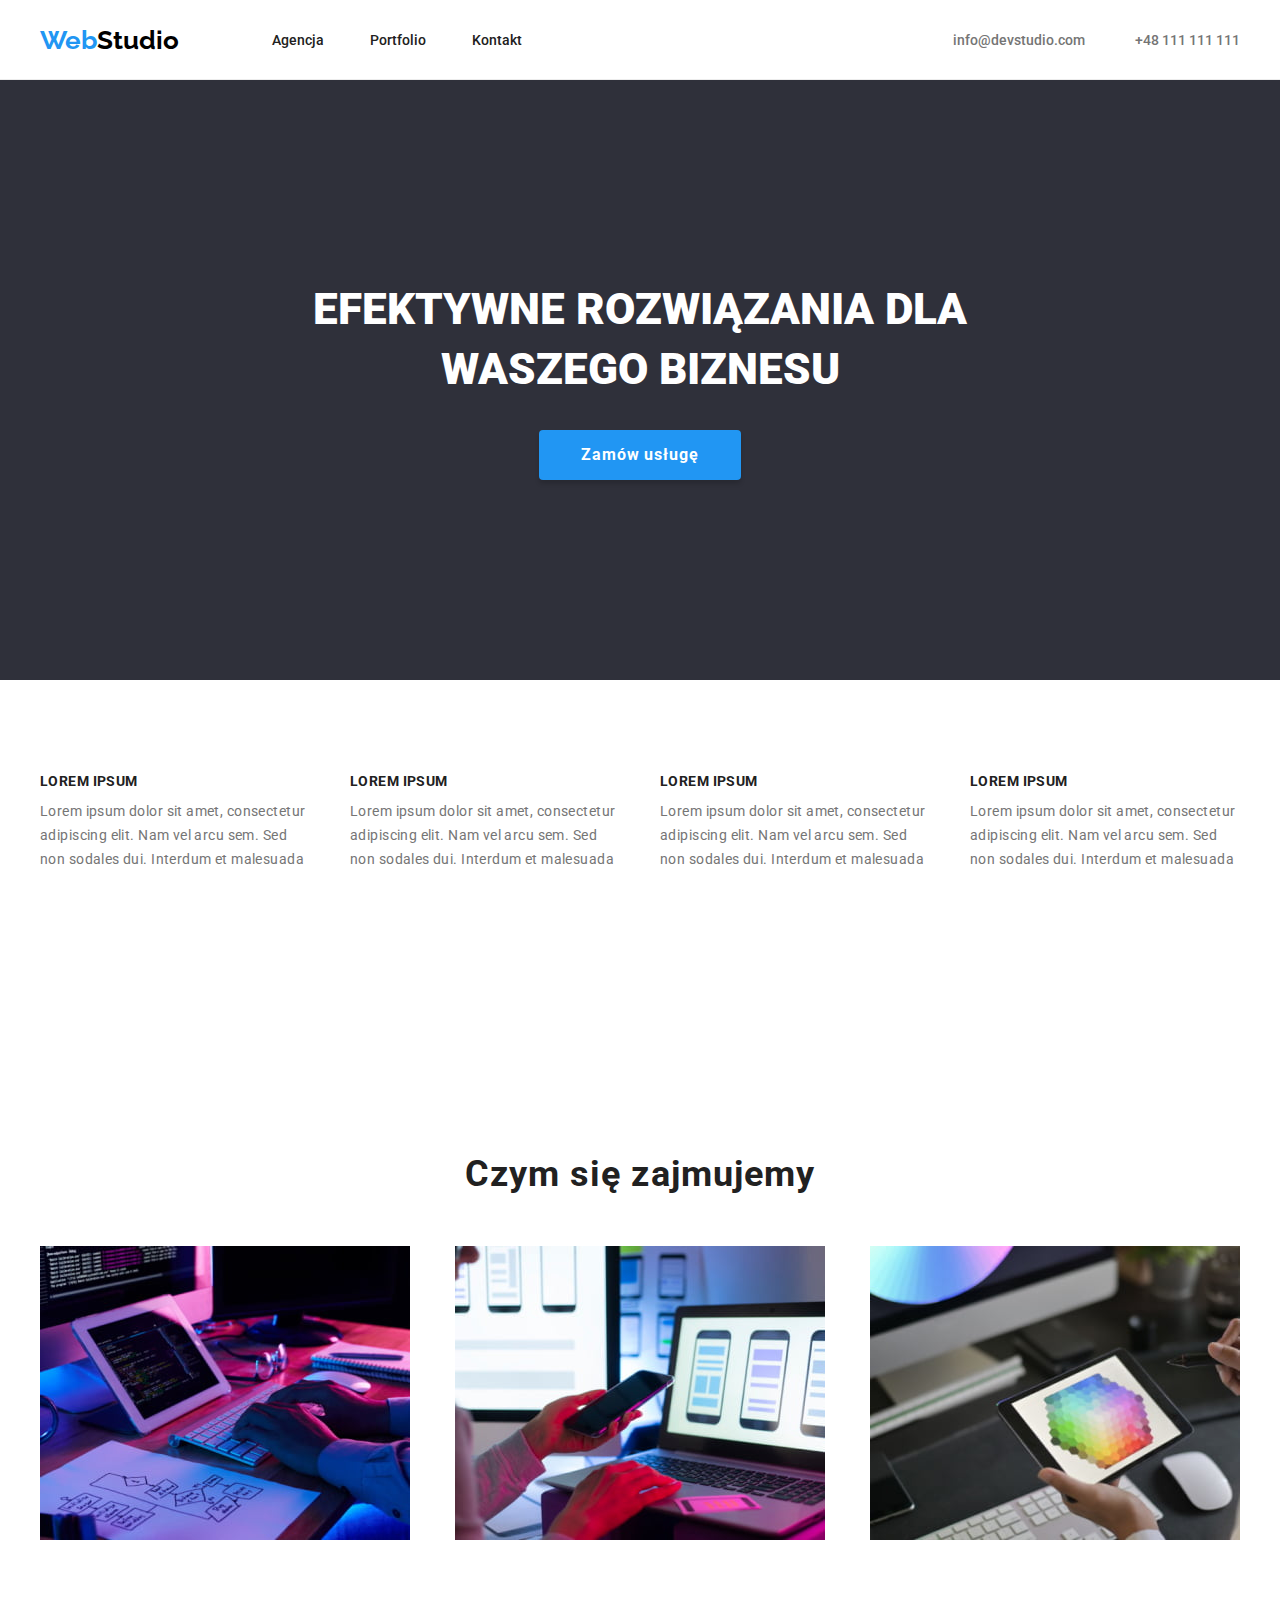
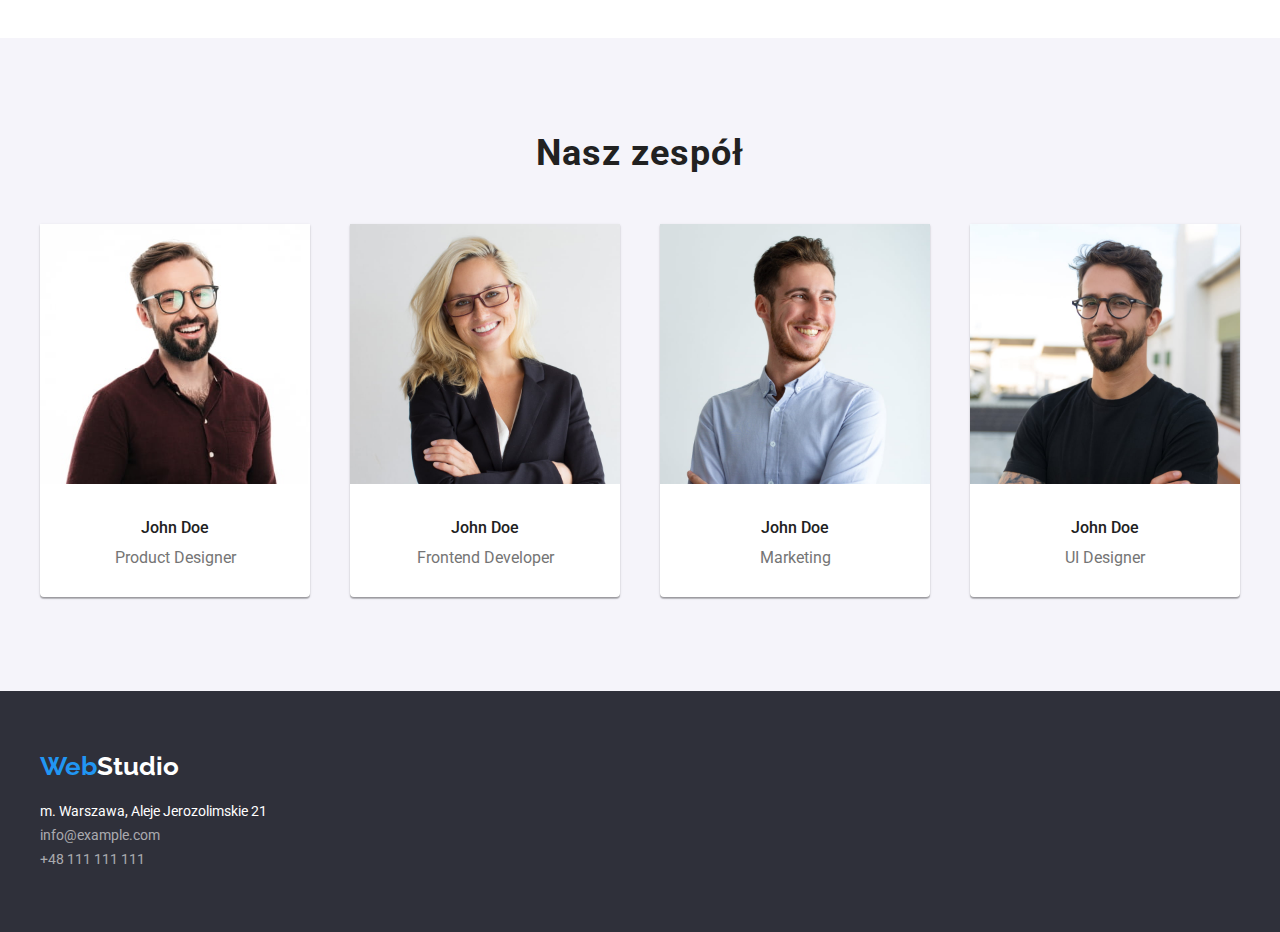
==== commit ff09e4a9: "done" ====
--- a/index.html
+++ b/index.html
@@ -1,6 +1,10 @@
 <!DOCTYPE html>
 <html lang="pl">
   <head>
+    <link
+    rel="stylesheet"
+    href="https://cdnjs.cloudflare.com/ajax/libs/modern-normalize/1.0.0/modern-normalize.min.css"
+    />
     <meta charset="utf-8" />
     <meta http-equiv="x-ua-compatible" content="ie=edge" />
     <meta name="viewport" content="width=device-width, initial-scale=1.0" />
@@ -222,4 +226,4 @@
       </div>
     </footer>
   </body>
-</html>
+</html>--- a/css/styles.css
+++ b/css/styles.css
@@ -40,7 +40,6 @@
 .container {
     max-width: 1200px;
     margin: 0 auto;
-    padding: 0 15px;
 }
 
 .section {
@@ -54,6 +53,7 @@
     border-bottom: 1px solid #ececec;
     background-color: #fff;
     padding: 25px 0;
+    height: 80px;
 }
 
 .header-menu {
@@ -185,13 +185,12 @@
     display: flex;
     list-style-type: none;
     flex-wrap: wrap;
-    margin-left: -30px;
     margin-bottom: -30px;
     padding-bottom: 94px;
+    justify-content: space-between;
 }
 
 .section-info-container {
-    margin-left: 30px;
     margin-bottom: 30px;
     max-width: 270px;
 }
@@ -227,20 +226,20 @@
     display: flex;
     flex-wrap: wrap;
     margin-bottom: -30px;
-    margin-left: -30px;
+    justify-content: space-between;
+    
 }
 
 .title-section-list-item {
     margin-bottom: 30px;
-    margin-left: 30px;
 }
 
 .our-team-list {
     list-style-type: none;
     display: flex;
     flex-wrap: wrap;
-    margin-left: -30px;
     margin-bottom: -30px;
+    justify-content: space-between;
 }
 
 .our-team-list-item {
@@ -248,7 +247,6 @@
     text-align: center;
     box-shadow: 0px 1px 3px rgba(0, 0, 0, 0.12), 0px 1px 1px rgba(0, 0, 0, 0.14), 0px 2px 1px rgba(0, 0, 0, 0.2);
     border-radius: 0px 0px 4px 4px;
-    margin-left: 30px;
     margin-bottom: 30px;
 }
 
@@ -276,6 +274,14 @@
 
 
 /* Section portfolio */
+
+.portfolio-buttons {
+    padding-bottom: 0px;
+}
+
+.portfolio-projects {
+    padding-top: 0px;
+}
 
 .button-portfolio {
     background-color: var(--button-grey);
@@ -283,6 +289,7 @@
     border: 0px;
     padding: 6px 22px;
     border-radius: 4px;
+    box-shadow: 0px 4px 4px rgba(0, 0, 0, 0.25);
 
 }
 
@@ -303,46 +310,60 @@
     letter-spacing: 0.03em;
 }
 
+.portfolio-buttons-list {
+    display: flex;
+    justify-content: center;
+    list-style-type: none;
+    flex-wrap: wrap;
+    margin-left: -8px;
+    margin-bottom: -8px;
+    padding-bottom: 50px;
+    
+}
+
+.portfolio-buttons-list-item {
+    margin-left: 8px;
+    margin-bottom: 8px;
+}
+
+.portfolio-projects-list {
+    list-style-type: none;
+    display: flex;
+    flex-wrap: wrap;
+    margin-bottom: -30px;
+    justify-content: space-between;
+}
+
+
+
+.portfolio-projects-list-item {
+    margin-bottom: 30px;
+    max-width: 370px;
+    border: 1px solid #EEEEEE;
+    box-shadow: 0px 4px 4px rgba(0, 0, 0, 0.25);
+}
+
+.portfolio-projects-image {
+    margin: 0px;
+}
+
 .portfolio-name {
     font-weight: 700;
     font-size: 18px;
     line-height: 2em;
     color: var(--lighter-black);
+    letter-spacing: 0.06em;
 }
 
 .affiliation {
     font-size: 16px;
     line-height: 1.88em;
     color: var(--main-grey);
-}
-
-.portfolio-buttons-list {
-    display: flex;
-    justify-content: center;
-    list-style-type: none;
-    flex-wrap: wrap;
-    margin-left: -8px;
-    margin-bottom: -8px;
-    padding-bottom: 50px;
-}
-
-.portfolio-buttons-list-item {
-    margin-left: 8px;
-    margin-bottom: 8px;
-}
-
-.portfolio-projects-list {
-    list-style-type: none;
-    display: flex;
-    flex-wrap: wrap;
-    margin-left: -30px;
-    margin-bottom: -30px;
-}
-
-.portfolio-projects-list-item {
-    margin-left: 30px;
-    margin-bottom: 30px;
-    max-width: 370px;
+    letter-spacing: 0.03em;
+}
+
+.portfolio-projects-caption {
+    margin: 20px 24px 20px 24px;
 }
 
 /*Footer*/
